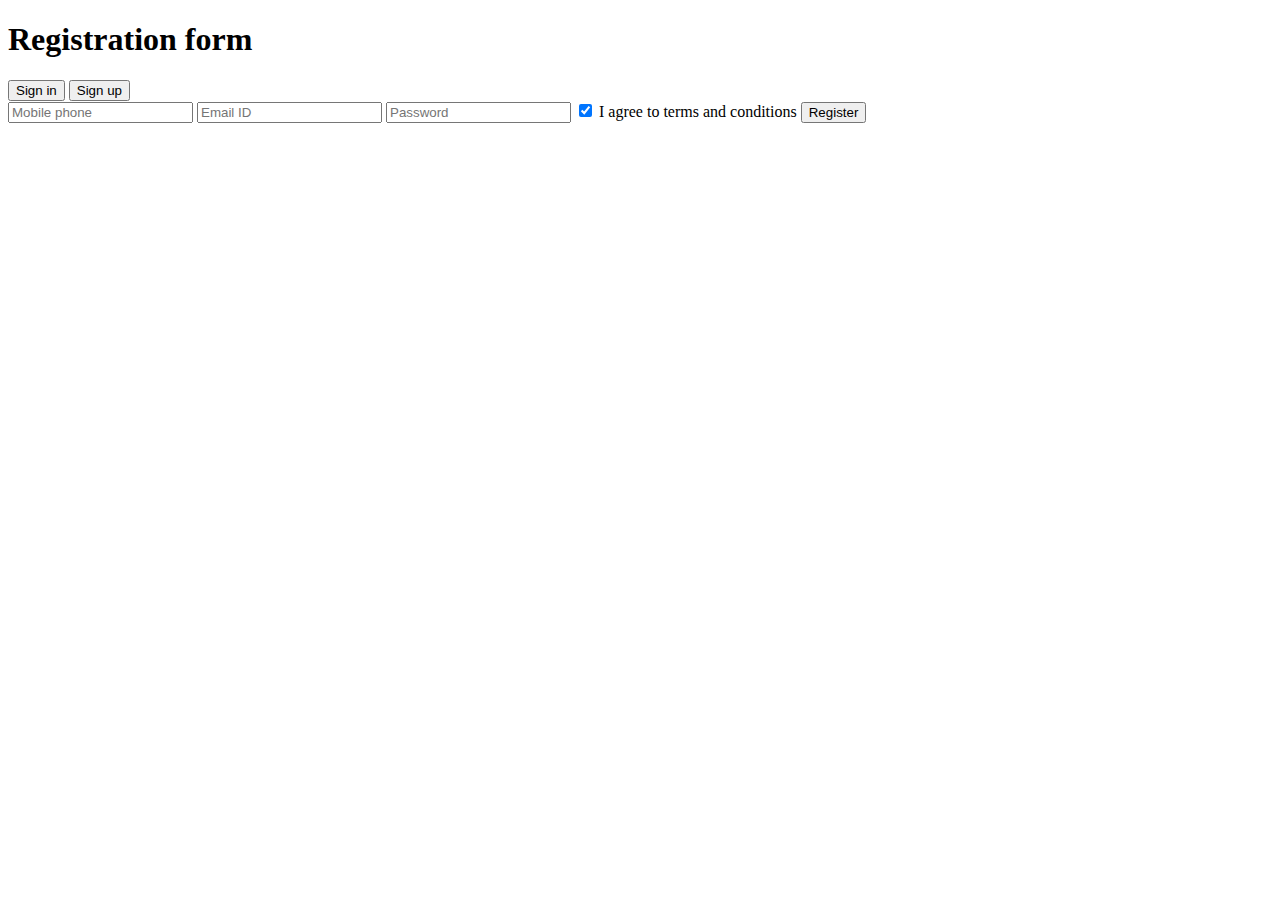
==== index.html @ 1b4353c9 "feat: add markup for task part 1" ====
<!DOCTYPE html>
<html lang="en">
  <head>
    <meta charset="UTF-8" />
    <meta
      name="viewport"
      content="width=device-width, user-scalable=no, initial-scale=1.0, maximum-scale=1.0, minimum-scale=1.0"
    />
    <meta http-equiv="X-UA-Compatible" content="ie=edge" />
    <title>Registration form</title>
  </head>
  <body>
    <h1>Registration form</h1>
    <section class="registration-form">
      <div class="form-buttons">
        <button class="form-button button-sign--in">Sign in</button>
        <button class="form-button button-sign--up">Sign up</button>
      </div>
      <form class="form-sign--up" action="https://reqres.in/api/register" method="POST" name="Registration form">
        <input type="tel" id="phone" name="phone" placeholder="Mobile phone" required>
        <input type="email" id="email" name="email" placeholder="Email ID" required>
        <input type="password" id="userPassword" name="Password" placeholder="Password" required>
        <input type="checkbox" id="agreement" checked>
        <label for="agreement">I agree to terms and conditions</label>
        <input type="submit" value="Register">
      </form>
    </section>
  </body>
</html>
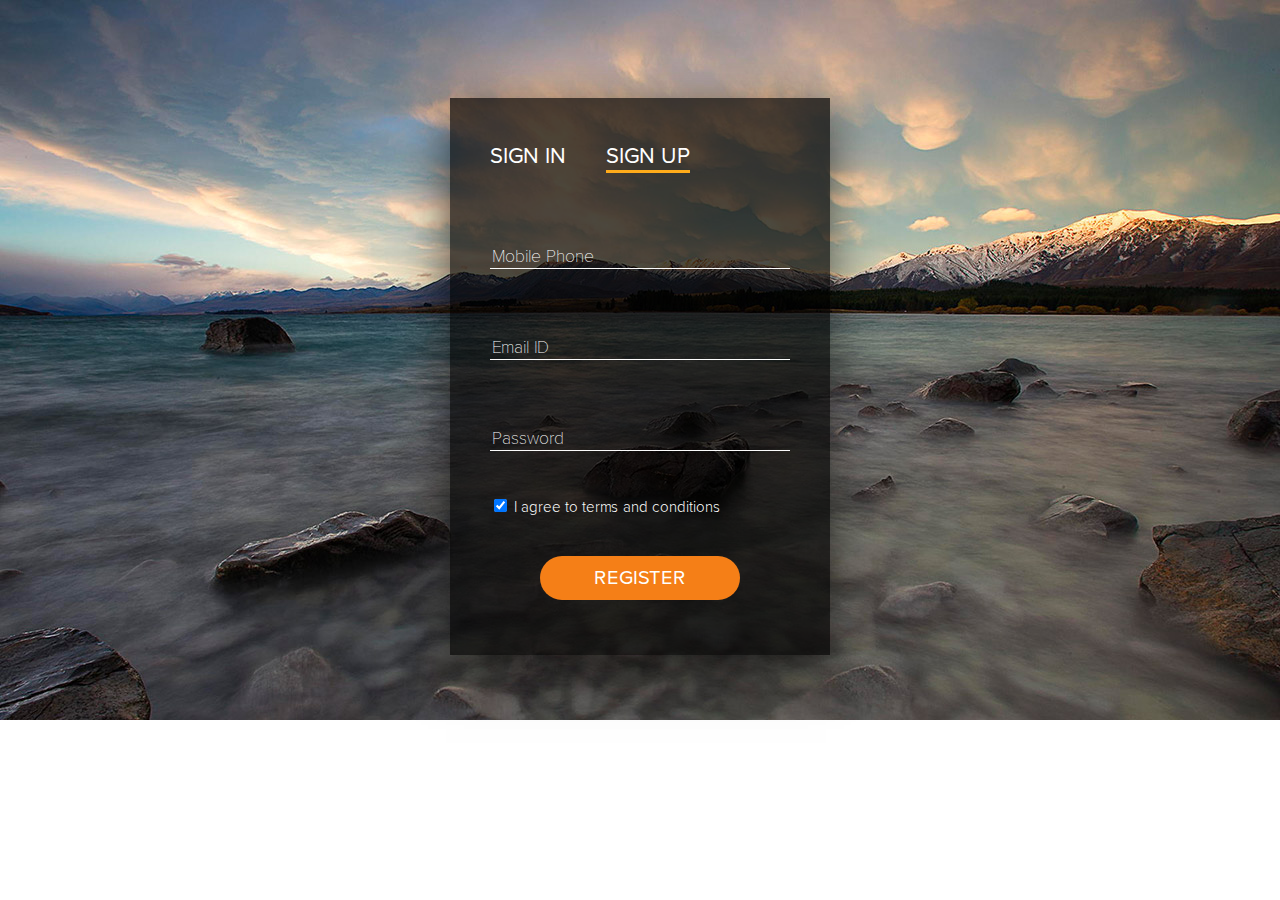
==== commit fffab9da: "feat: add styles fot task part 2" ====
--- a/index.html
+++ b/index.html
@@ -8,21 +8,26 @@
     />
     <meta http-equiv="X-UA-Compatible" content="ie=edge" />
     <title>Registration form</title>
+    <link rel="preload" href="assets/fonts/ProximaNova-Light.ttf" as="font" crossorigin="anonymous">
+    <link rel="preload" href="assets/fonts/ProximaNova-Regular.ttf" as="font" crossorigin="anonymous">
+    <link rel="preload" href="assets/fonts/ProximaNovaT-Thin.ttf" as="font" crossorigin="anonymous">
+    <link rel="stylesheet" href="style.css">
   </head>
   <body>
     <h1>Registration form</h1>
     <section class="registration-form">
       <div class="form-buttons">
-        <button class="form-button button-sign--in">Sign in</button>
-        <button class="form-button button-sign--up">Sign up</button>
+        <a class="form-button" href="signin.html">Sign in</a>
+        <a class="form-button form-button--active" href="index.html">Sign up</a>
       </div>
       <form class="form-sign--up" action="https://reqres.in/api/register" method="POST" name="Registration form">
-        <input type="tel" id="phone" name="phone" placeholder="Mobile phone" required>
-        <input type="email" id="email" name="email" placeholder="Email ID" required>
-        <input type="password" id="userPassword" name="Password" placeholder="Password" required>
-        <input type="checkbox" id="agreement" checked>
-        <label for="agreement">I agree to terms and conditions</label>
-        <input type="submit" value="Register">
+        <input class="form-input" type="tel" id="phone" name="phone" placeholder="Mobile Phone" required>
+        <input class="form-input" type="email" id="email" name="email" placeholder="Email ID" required>
+        <input class="form-input form-input--last" type="password" id="userPassword" name="Password" placeholder="Password" required>
+        <label for="agreement" class="form-label"><input type="checkbox" id="agreement" checked>
+          I agree to terms and conditions
+        </label>
+        <input class="form-submit" type="submit" value="Register">
       </form>
     </section>
   </body>
--- a/style.css
+++ b/style.css
@@ -0,0 +1,114 @@
+@font-face {
+    font-family: 'Proxima Nova Regular';
+    src: url('assets/fonts/ProximaNova-Regular.ttf') format('truetype');
+    font-weight: normal;
+    font-style: normal;
+}
+
+@font-face {
+    font-family: 'Proxima Nova Thin';
+    src: url('assets/fonts/ProximaNovaT-Thin.ttf') format('truetype');
+    font-weight: normal;
+    font-style: normal;
+}
+
+@font-face {
+    font-family: 'Proxima Nova Light';
+    src: url('assets/fonts/ProximaNova-Light.ttf') format('truetype');
+    font-weight: normal;
+    font-style: normal;
+}
+
+body {
+    background: url('assets/background.jpg');
+    background-size: cover;
+    background-repeat: no-repeat;
+    padding-top: 90px;
+}
+
+h1 {
+    display: none;
+}
+
+.registration-form {
+    width: 300px;
+    padding: 45px 40px 55px;
+    margin: 0 auto;
+    background-color: rgba(0, 0, 0, 0.7);
+    box-shadow:-4px 13px 50px 0px rgba(0,0,0,0.69);
+    -webkit-box-shadow:-4px 13px 50px 0px rgba(0,0,0,0.69);
+    -moz-box-shadow:-4px 13px 50px 0px rgba(0,0,0,0.69);
+}
+
+.form-buttons {
+    width: 200px;
+    display: flex;
+    justify-content: space-between;
+    padding-bottom: 5px;
+}
+
+.form-button {
+    font-family: 'Proxima Nova Regular', sans-serif;
+    font-size: 22px;
+    text-decoration: none;
+    color: #ffffff;
+    text-transform: uppercase;
+    display: inline-block;
+}
+
+.form-button--active {
+    border-bottom: 3px solid #ffab1a;
+}
+
+.form-sign--up {
+    display: flex;
+    flex-direction: column;
+}
+
+.form-input {
+    background: transparent;
+    border: none;
+    border-bottom: 1px solid #fbfbfb;
+    color: #ffffff;
+    font-size: 17.5px;
+    font-family: 'Proxima Nova Thin', sans-serif;
+    margin-top: 67px;
+}
+
+.form-input::placeholder {
+    color: #ffffff;
+    opacity: 1; 
+}
+
+.form-input--last {
+    margin-bottom: 45px;
+}
+
+.form-label {
+    font-family: 'Proxima Nova Light', sans-serif;
+    color: #ffffff;
+    font-size: 15px;
+    margin-bottom: 40px;
+}
+
+.form-submit {
+    font-family: 'Proxima Nova Regular', sans-serif;
+    font-size: 20px;
+    text-transform: uppercase;
+    color: #ffffff;
+    background-color: #f57f17;
+    border: none;
+    border-radius: 30px;
+    width: 200px;
+    padding: 10px 30px;
+    box-sizing: border-box;
+    margin: 0 auto;
+}
+
+.forgot-password {
+    font-family: 'Proxima Nova Regular', sans-serif;
+    font-size: 20px;
+    color: #ffffff;
+    display: inline-block;
+    margin: 27px auto 40px;
+}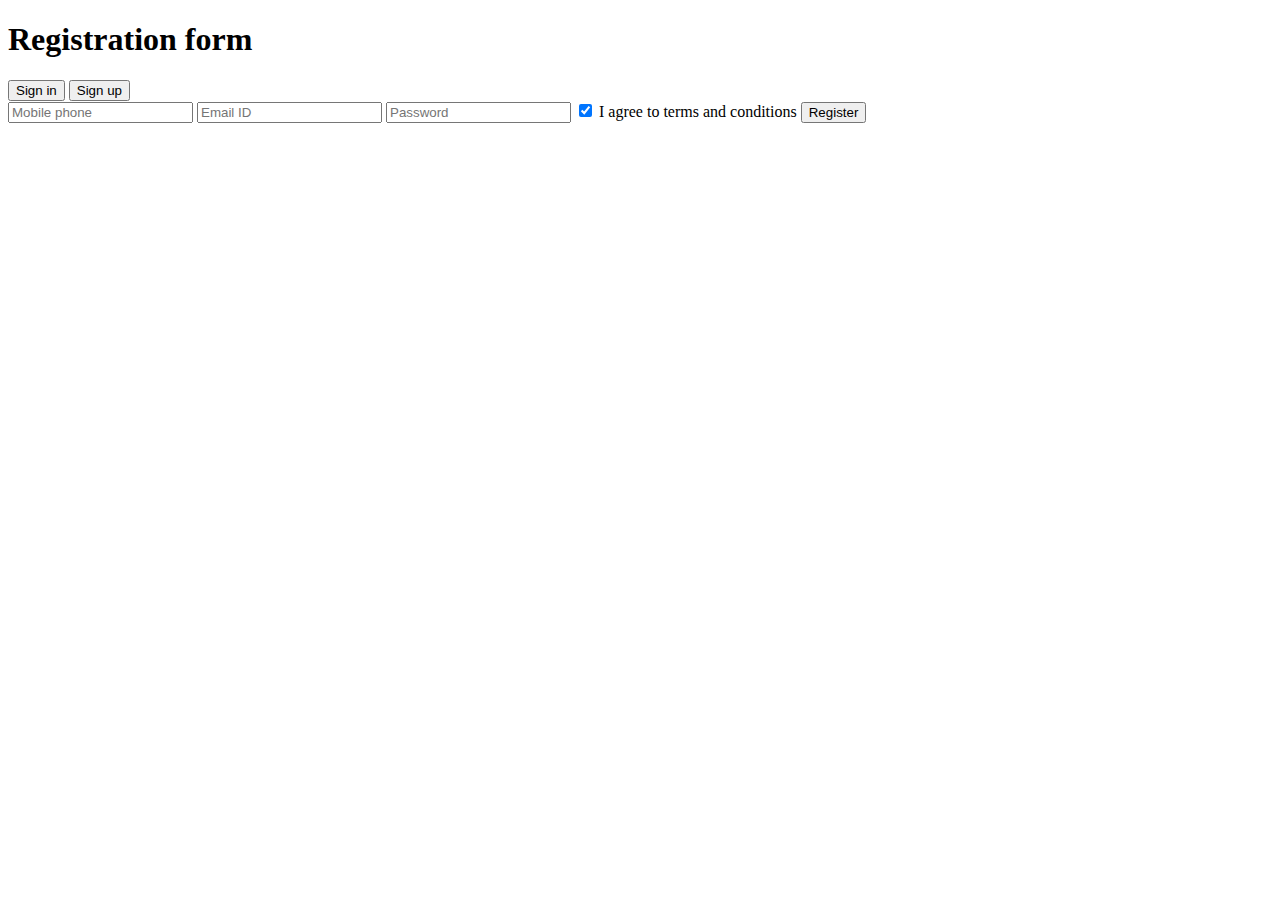
==== commit 758c8ed8: "Merge 1b4353c9232959e4c527e4019db9e8190c0d12d1 into 4d3dc4cc39c3c4c37a8e12cd40a8872e75157ab6" ====
--- a/index.html
+++ b/index.html
@@ -8,26 +8,21 @@
     />
     <meta http-equiv="X-UA-Compatible" content="ie=edge" />
     <title>Registration form</title>
-    <link rel="preload" href="assets/fonts/ProximaNova-Light.ttf" as="font" crossorigin="anonymous">
-    <link rel="preload" href="assets/fonts/ProximaNova-Regular.ttf" as="font" crossorigin="anonymous">
-    <link rel="preload" href="assets/fonts/ProximaNovaT-Thin.ttf" as="font" crossorigin="anonymous">
-    <link rel="stylesheet" href="style.css">
   </head>
   <body>
     <h1>Registration form</h1>
     <section class="registration-form">
       <div class="form-buttons">
-        <a class="form-button" href="signin.html">Sign in</a>
-        <a class="form-button form-button--active" href="index.html">Sign up</a>
+        <button class="form-button button-sign--in">Sign in</button>
+        <button class="form-button button-sign--up">Sign up</button>
       </div>
       <form class="form-sign--up" action="https://reqres.in/api/register" method="POST" name="Registration form">
-        <input class="form-input" type="tel" id="phone" name="phone" placeholder="Mobile Phone" required>
-        <input class="form-input" type="email" id="email" name="email" placeholder="Email ID" required>
-        <input class="form-input form-input--last" type="password" id="userPassword" name="Password" placeholder="Password" required>
-        <label for="agreement" class="form-label"><input type="checkbox" id="agreement" checked>
-          I agree to terms and conditions
-        </label>
-        <input class="form-submit" type="submit" value="Register">
+        <input type="tel" id="phone" name="phone" placeholder="Mobile phone" required>
+        <input type="email" id="email" name="email" placeholder="Email ID" required>
+        <input type="password" id="userPassword" name="Password" placeholder="Password" required>
+        <input type="checkbox" id="agreement" checked>
+        <label for="agreement">I agree to terms and conditions</label>
+        <input type="submit" value="Register">
       </form>
     </section>
   </body>
